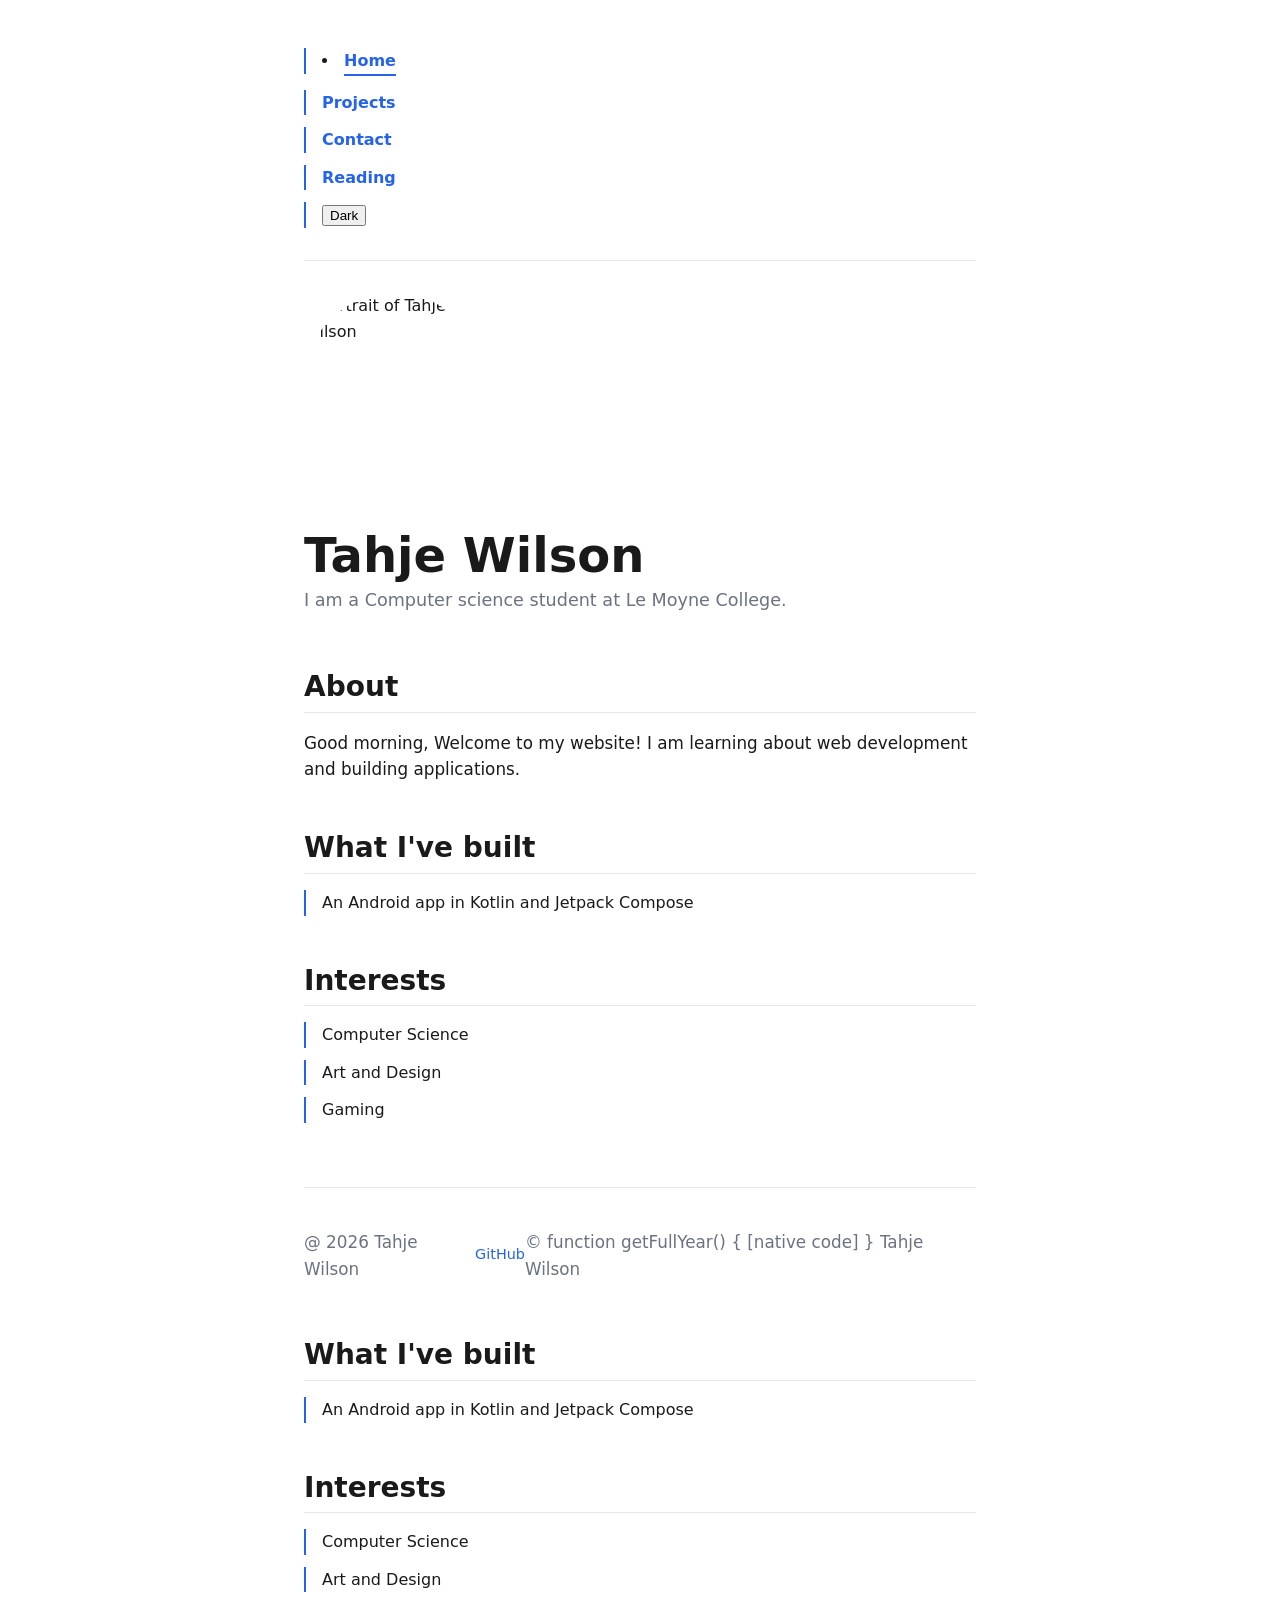
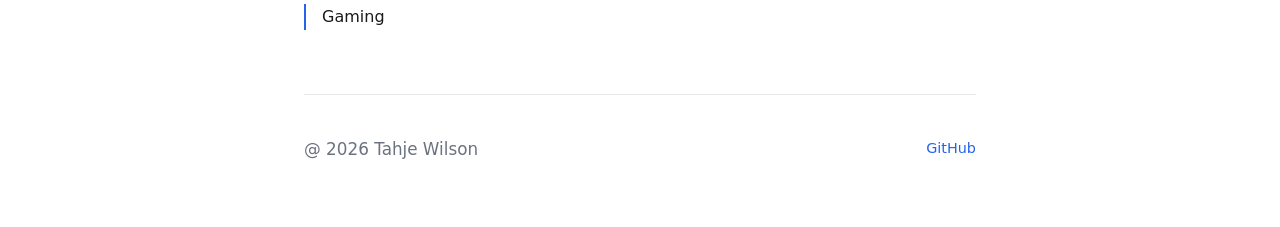
==== index.html @ 077ad7ab "Lab 15 done" ====
<!DOCTYPE html>
<html lang="en">
</head>
<meta charset="UTF-8">
<meta name="viewport" conent="width=device-width, initial-scale=1.8">
<title>Tahje Wilson</title>
<!--- Class 12: Step 1: a typeface I chose-->
<link rel="preconnect" href="https://fonts.googleapis.com">
<link rel="preconnect" href="https://fonts.gstatic.com" crossorigin>
<link href="https://fonts.googleapis.com/csc27family=Figtree:wght@400;700&display">
<link rel="stylesheet" href="styles.css">
<!-- Class 15: Step 1: my third file -->
 <script src="script.js" defer></script>
</head>

<body>
        <!-- Class 13: Step 2: navigation-->


    <nav>
                    <li><a href="index.html" class ="current">Home</li></a></li>

        <ul>
            <li><a href="projects.html" >Projects</li></a></li>
            <li><a href="contact.html">Contact</li></a></li>
            <li><a href="reading.html">Reading</a></li>
            <!-- Class 15: Stpe 3: the theme button -->
            <li><button id="theme-toggle" type="button">Dark</button></li>
        </ul>
    </nav>
    <!--- CLass 11: Step 2: the page content -->

    <!-- Lab 12 Task 1: group the text so it stacks beside the photo-->
    <header>
        <!-- Class 12: Step 3 an image-->
         <img src="images/Tahje.png" alt="Portrait of Tahje Wilson" class="portrait">
          <div class = "header-text">
            <h1> Tahje Wilson</h1>
        <p>I am a Computer science student at Le Moyne College.</p>
        </div>
    </header>
    <main>
        <section>
            <h2>About</h2>
            <p><span id ="greeting">Hello</span>, Welcome to my website! I am learning about web development and building applications.</p>
        </section>



        <section>
            <h2>What I've built</h2>
            <ul>
                <li> An Android app in Kotlin and Jetpack Compose</li>
            </ul>
        </section>


        <!-- Lab 11 Task 2: a third section-->
<section>
    <h2>Interests</h2>
    <ul>
        <li>Computer Science</li>
        <li>Art and Design</li>
        <li>Gaming</li>
    </ul>
</section>



    </main>
<!-- Lab 12 Task 3: two things in the footer-->
    <footer>
        <p>@ 2026 Tahje Wilson</p>
        <a href="https://github.com/swilsontc" target="_blank" rel ="noopener">GitHub</a>

        <!-- Class 15: Step 2: the year, written by JavaScript -->
        <p>&copy; <span id ="year"></span> Tahje Wilson</p>
    </footer>
</body>
        <section>
            <h2>What I've built</h2>
            <ul>
                <li> An Android app in Kotlin and Jetpack Compose</li>
            </ul>
        </section>


        <!-- Lab 11 Task 2: a third section-->
<section>
    <h2>Interests</h2>
    <ul>
        <li>Computer Science</li>
        <li>Art and Design</li>
        <li>Gaming</li>
    </ul>
</section>



    </main>
<!-- Lab 12 Task 3: two things in the footer-->
    <footer>
        <p>@ 2026 Tahje Wilson</p>
        <a href="https://github.com/swilsontc" target="_blank" rel ="noopener">GitHub</a>
    </footer>
</body>
</html>
---- styles.css ----
/* Class 11 · Step 4: the basics */
:root {
    --text: #1a1a1a;
    --text-muted: #6b7280;
    --accent: #2563eb;
    --background: #ffffff;
    --border: #e5e7eb;
}

body {
    font-family: "Figtree", system-ui, -apple-system, "Segoe UI", sans-serif;
    color: var(--text);
    background: var(--background);
    line-height: 1.6;
    max-width: 42rem;
    margin: 0 auto;
    padding: 3rem 1.5rem;
}


/*Lab 12 Task 1: header side by side */
header {
    display: flex;
    align-items: center;
    gap: 1.51rem;
    /*Lab 12 Task 4: let the header stack on smaller screens */
    flex-wrap: wrap;

}

h1 {
    font-size: 3rem;
    /*Class 12: Step 2: my own scale */
    line-height: 1.1;
    margin-bottom: 0.25rem;
}

header p {
    color: var(--text-muted);
    font-size: 1.1rem;
    margin-top: 0;
}


h2 {
    font-size: 1.75rem;
    /*Class 12: Step 2: my own scale */
    line-height: 1.2;
    margin-top: 2.5rem;
    border-bottom: 1px solid var(--border);
    padding-bottom: 0.5rem;
    margin-bottom: 1rem;
}

p {
    font-size: 1.05rem;
    margin-bottom: 1rem;

}

/*Lab 12 Task 3: footer */
footer {
    margin-top: 4rem;
    color: var(--text-muted);
    font-size: 0.9rem;
    border-top: 1px solid var(--border);
    padding-top: 1.5rem;
    display: flex;
    justify-content: space-between;
    align-items: center;
}


a {
    color: var(--accent);
    text-decoration: none;
    border-bottom: 1px solid transparent;
}

a:hover {
    border-bottom-color: var(--accent);
}

.portrait {
    width: 180px;
    height: 180px;
    object-fit: cover;
    border-radius: 50%;
}


section {
    margin-bottom: 3rem;
}

/* Lab 12 Task 2: List without bullets */
ul {
    list-style: none;
    padding-left: 0;
}

li {
    margin-bottom: 0.75rem;
    padding-left: 1rem;
    border-left: 2px solid var(--accent);
}


/* Class 13: Step 3: the nav bar  */
nav a {
    text-decoration: none;
    font-weight: 700;
    padding-bottom: 0.25rem;
    border-bottom: 2px solid transparent;
}

/* Lab 13 * Task 5:hover */
nav a:hover {
    background: var(--panel);
    border-bottom-color: var(--accent);
    padding-bottom: 1rem;

}

/* <!-- Lab 13 * Task 1: which page am I on --> */
nav a.current {
    border-bottom-color: var(--accent);
    color: var(--accent);
}

/* Lab 13 * Task 4: separate the bar from the header */
nav {
    padding-bottom: 1rem;
    border-bottom: 1px solid var(--border);
    margin-bottom: 2rem
}

/* <!--Class 14 *Step 2: the cards go in a row--> */
.cards {
    display: flex;
    gap: 1.5rem;
    flex-direction: column;
    gap: 1.5rem;
}

.card {
    flex: 1;
    padding: 1.5rem;
    border: 1px solid var(--border);
    border-radius: 8px;
}

/* Class 14* Step 3: a row when theres room */
@media (min-width: 40rem) {
    .cards {
        flex-direction: row;
    }
}



body.dark {
    --text: white;
    --text-muted: silver;
    --accent: skyblue;
    --background: black;
    --border: dimgray;
}
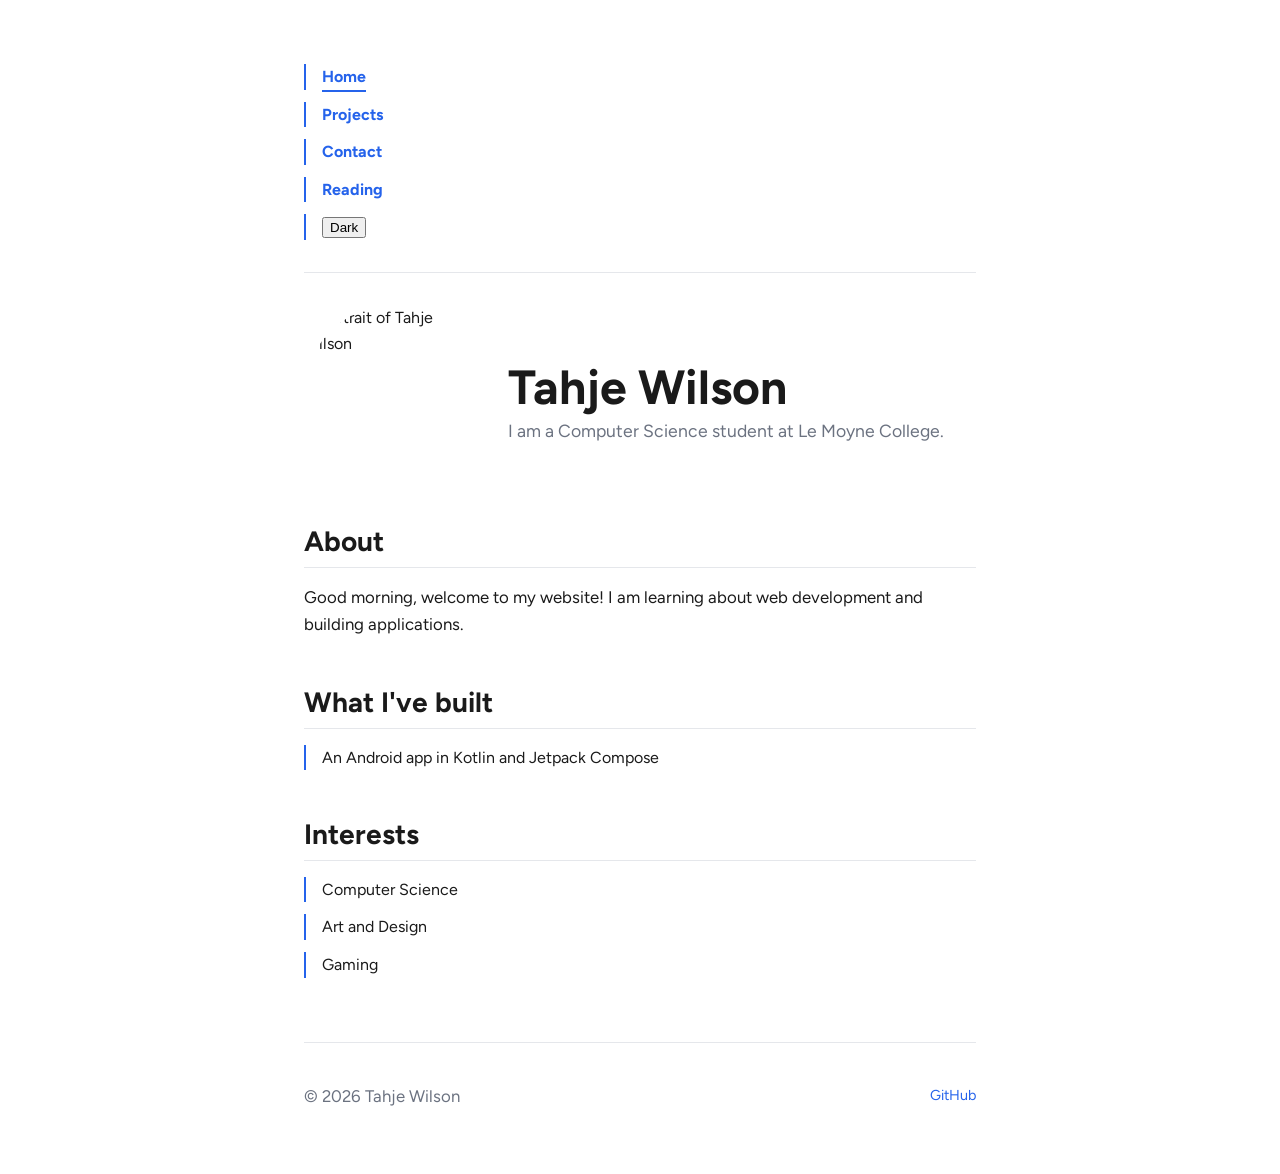
==== commit afcb0535: "Lab 15 done" ====
--- a/index.html
+++ b/index.html
@@ -1,107 +1,70 @@
 <!DOCTYPE html>
 <html lang="en">
-</head>
-<meta charset="UTF-8">
-<meta name="viewport" conent="width=device-width, initial-scale=1.8">
-<title>Tahje Wilson</title>
-<!--- Class 12: Step 1: a typeface I chose-->
-<link rel="preconnect" href="https://fonts.googleapis.com">
-<link rel="preconnect" href="https://fonts.gstatic.com" crossorigin>
-<link href="https://fonts.googleapis.com/csc27family=Figtree:wght@400;700&display">
-<link rel="stylesheet" href="styles.css">
-<!-- Class 15: Step 1: my third file -->
- <script src="script.js" defer></script>
+<head>
+    <meta charset="UTF-8">
+    <meta name="viewport" content="width=device-width, initial-scale=1.0">
+    <title>Tahje Wilson</title>
+    <!-- Class 12: Step 1: a typeface I chose -->
+    <link rel="preconnect" href="https://fonts.googleapis.com">
+    <link rel="preconnect" href="https://fonts.gstatic.com" crossorigin>
+    <link href="https://fonts.googleapis.com/css2?family=Figtree:wght@400;700&display=swap" rel="stylesheet">
+    <link rel="stylesheet" href="styles.css">
+    <!-- Class 15: Step 1: my third file -->
+    <script src="script.js" defer></script>
 </head>
 
 <body>
-        <!-- Class 13: Step 2: navigation-->
-
-
+    <!-- Class 13: Step 2: navigation -->
     <nav>
-                    <li><a href="index.html" class ="current">Home</li></a></li>
-
         <ul>
-            <li><a href="projects.html" >Projects</li></a></li>
-            <li><a href="contact.html">Contact</li></a></li>
+            <li><a href="index.html" class="current">Home</a></li>
+            <li><a href="projects.html">Projects</a></li>
+            <li><a href="contact.html">Contact</a></li>
             <li><a href="reading.html">Reading</a></li>
-            <!-- Class 15: Stpe 3: the theme button -->
+            <!-- Class 15: Step 3: the theme button -->
             <li><button id="theme-toggle" type="button">Dark</button></li>
         </ul>
     </nav>
-    <!--- CLass 11: Step 2: the page content -->
 
-    <!-- Lab 12 Task 1: group the text so it stacks beside the photo-->
+    <!-- Class 11: Step 2: the page content -->
+    <!-- Lab 12 Task 1: group the text so it stacks beside the photo -->
     <header>
-        <!-- Class 12: Step 3 an image-->
-         <img src="images/Tahje.png" alt="Portrait of Tahje Wilson" class="portrait">
-          <div class = "header-text">
-            <h1> Tahje Wilson</h1>
-        <p>I am a Computer science student at Le Moyne College.</p>
+        <!-- Class 12: Step 3: an image -->
+        <img src="images/Tahje.png" alt="Portrait of Tahje Wilson" class="portrait">
+        <div class="header-text">
+            <h1>Tahje Wilson</h1>
+            <p>I am a Computer Science student at Le Moyne College.</p>
         </div>
     </header>
+
     <main>
         <section>
             <h2>About</h2>
-            <p><span id ="greeting">Hello</span>, Welcome to my website! I am learning about web development and building applications.</p>
+            <p><span id="greeting">Hello</span>, welcome to my website! I am learning about web development and building applications.</p>
         </section>
-
-
 
         <section>
             <h2>What I've built</h2>
             <ul>
-                <li> An Android app in Kotlin and Jetpack Compose</li>
+                <li>An Android app in Kotlin and Jetpack Compose</li>
             </ul>
         </section>
 
-
-        <!-- Lab 11 Task 2: a third section-->
-<section>
-    <h2>Interests</h2>
-    <ul>
-        <li>Computer Science</li>
-        <li>Art and Design</li>
-        <li>Gaming</li>
-    </ul>
-</section>
-
-
-
-    </main>
-<!-- Lab 12 Task 3: two things in the footer-->
-    <footer>
-        <p>@ 2026 Tahje Wilson</p>
-        <a href="https://github.com/swilsontc" target="_blank" rel ="noopener">GitHub</a>
-
-        <!-- Class 15: Step 2: the year, written by JavaScript -->
-        <p>&copy; <span id ="year"></span> Tahje Wilson</p>
-    </footer>
-</body>
+        <!-- Lab 11 Task 2: a third section -->
         <section>
-            <h2>What I've built</h2>
+            <h2>Interests</h2>
             <ul>
-                <li> An Android app in Kotlin and Jetpack Compose</li>
+                <li>Computer Science</li>
+                <li>Art and Design</li>
+                <li>Gaming</li>
             </ul>
         </section>
+    </main>
 
-
-        <!-- Lab 11 Task 2: a third section-->
-<section>
-    <h2>Interests</h2>
-    <ul>
-        <li>Computer Science</li>
-        <li>Art and Design</li>
-        <li>Gaming</li>
-    </ul>
-</section>
-
-
-
-    </main>
-<!-- Lab 12 Task 3: two things in the footer-->
+    <!-- Lab 12 Task 3: footer -->
     <footer>
-        <p>@ 2026 Tahje Wilson</p>
-        <a href="https://github.com/swilsontc" target="_blank" rel ="noopener">GitHub</a>
+        <p>&copy; <span id="year"></span> Tahje Wilson</p>
+        <a href="https://github.com/swilsontc" target="_blank" rel="noopener">GitHub</a>
     </footer>
 </body>
 </html>
--- a/styles.css
+++ b/styles.css
@@ -165,5 +165,4 @@
     --accent: skyblue;
     --background: black;
     --border: dimgray;
-}
-
+}
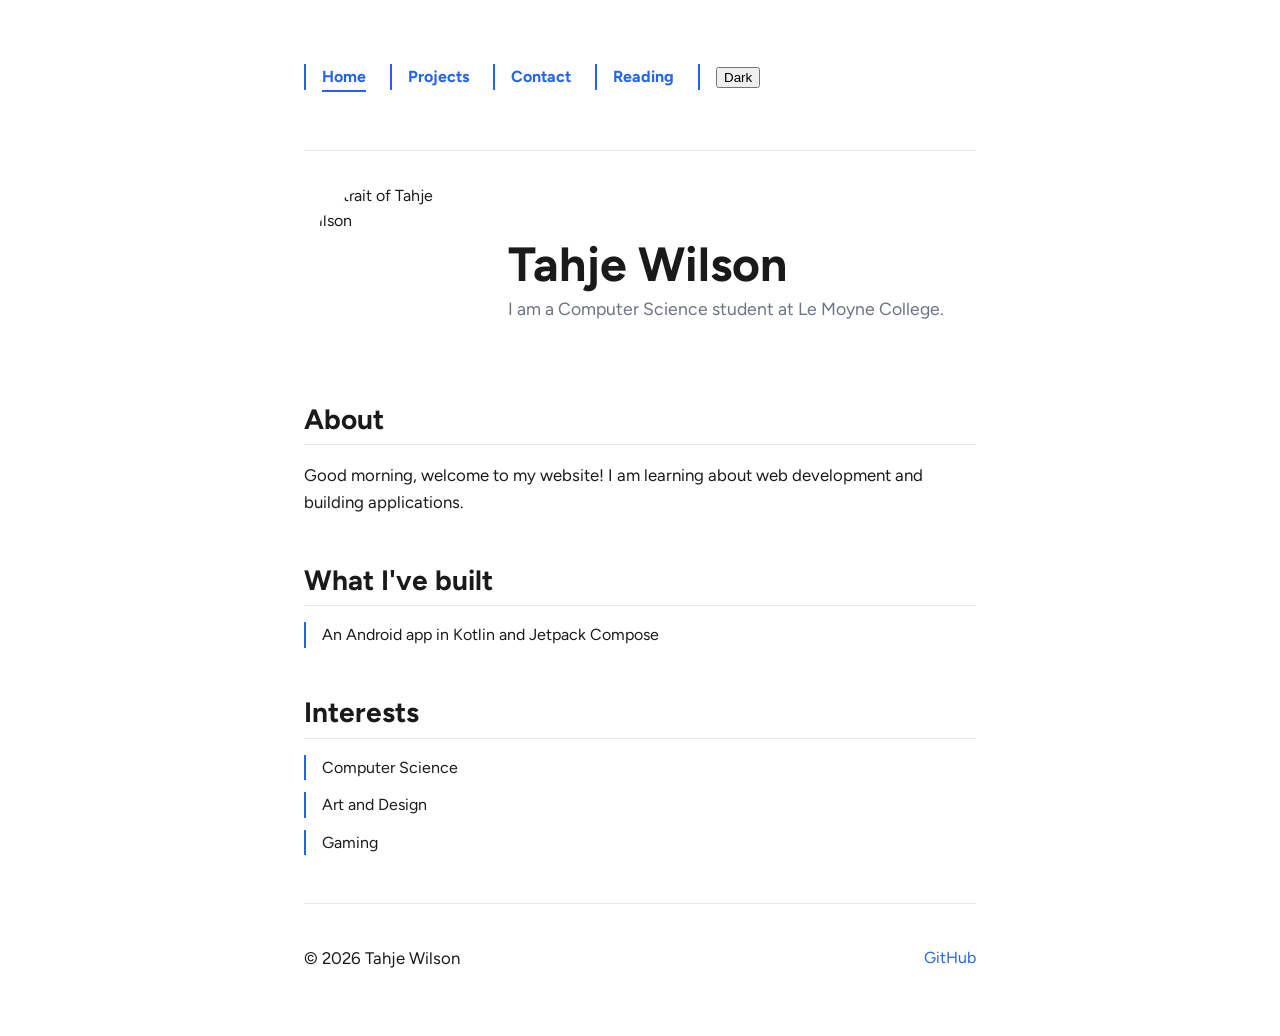
==== commit fb87ac6a: "Merge branch 'main' into W10_wed_lab15" ====
--- a/index.html
+++ b/index.html
@@ -27,9 +27,7 @@
     </nav>
 
     <!-- Class 11: Step 2: the page content -->
-    <!-- Lab 12 Task 1: group the text so it stacks beside the photo -->
     <header>
-        <!-- Class 12: Step 3: an image -->
         <img src="images/Tahje.png" alt="Portrait of Tahje Wilson" class="portrait">
         <div class="header-text">
             <h1>Tahje Wilson</h1>
--- a/styles.css
+++ b/styles.css
@@ -59,17 +59,22 @@
 }
 
 /*Lab 12 Task 3: footer */
+/* Lab 14 * Task 4: footer stacks on narrow screens */
 footer {
-    margin-top: 4rem;
-    color: var(--text-muted);
-    font-size: 0.9rem;
+    display: flex;
+    flex-direction: column;
+    gap: 0.5rem;
+    align-items: center;
     border-top: 1px solid var(--border);
     padding-top: 1.5rem;
-    display: flex;
-    justify-content: space-between;
-    align-items: center;
 }
 
+@media (min-width: 40rem) {
+    footer {
+        flex-direction: row;
+        justify-content: space-between;
+    }
+}
 
 a {
     color: var(--accent);
@@ -107,6 +112,23 @@
 
 
 /* Class 13: Step 3: the nav bar  */
+
+nav ul {
+    list-style: none;
+    padding-left: 0;
+    display: flex;
+    flex-direction: column;
+    gap: 1.5rem;
+    margin-bottom: 2rem;
+}
+
+@media (min-width: 40rem) {
+    nav ul {
+        flex-direction: row;
+        gap: 1.5rem;
+    }
+}
+
 nav a {
     text-decoration: none;
     font-weight: 700;
@@ -165,4 +187,4 @@
     --accent: skyblue;
     --background: black;
     --border: dimgray;
-}+}
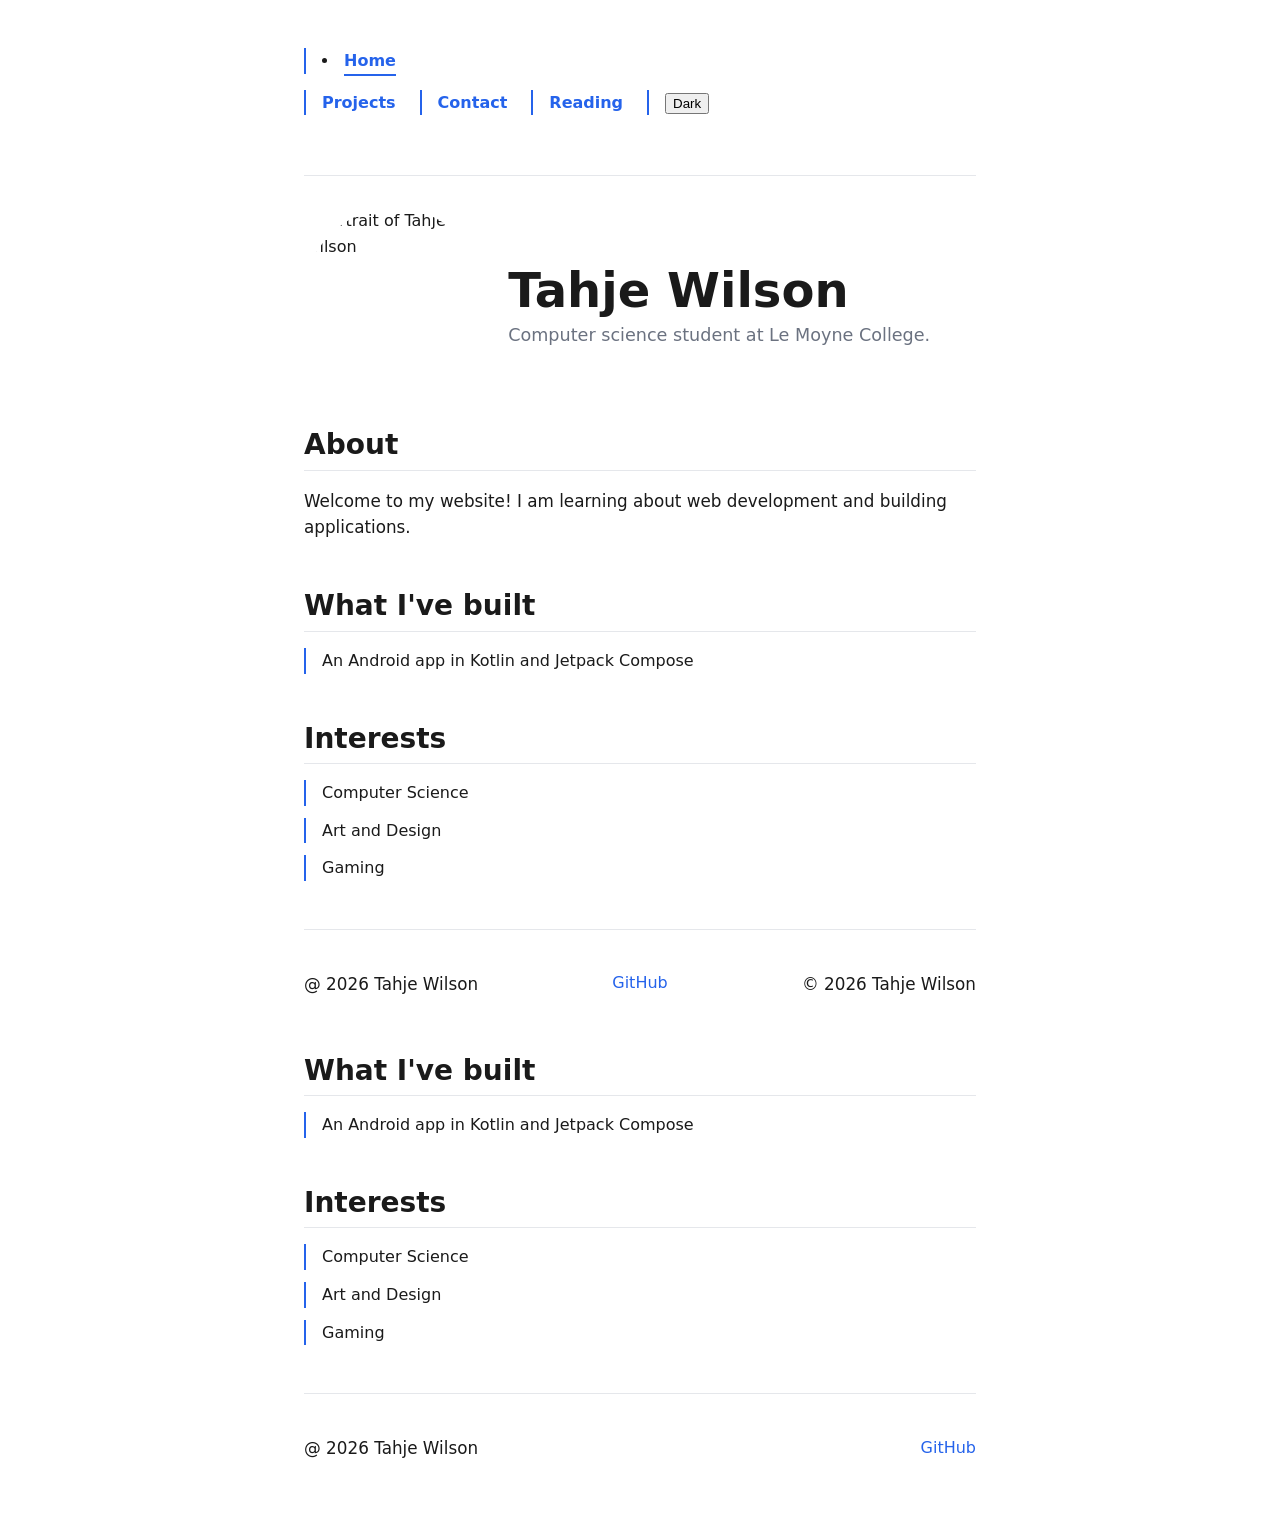
==== commit 721f3c59: "Lab 16 done" ====
--- a/index.html
+++ b/index.html
@@ -1,68 +1,108 @@
 <!DOCTYPE html>
 <html lang="en">
-<head>
-    <meta charset="UTF-8">
-    <meta name="viewport" content="width=device-width, initial-scale=1.0">
-    <title>Tahje Wilson</title>
-    <!-- Class 12: Step 1: a typeface I chose -->
-    <link rel="preconnect" href="https://fonts.googleapis.com">
-    <link rel="preconnect" href="https://fonts.gstatic.com" crossorigin>
-    <link href="https://fonts.googleapis.com/css2?family=Figtree:wght@400;700&display=swap" rel="stylesheet">
-    <link rel="stylesheet" href="styles.css">
-    <!-- Class 15: Step 1: my third file -->
-    <script src="script.js" defer></script>
+</head>
+<meta charset="UTF-8">
+<meta name="viewport" content="width=device-width, initial-scale=1.8">
+<title>Tahje Wilson</title>
+<!--- Class 12: Step 1: a typeface I chose-->
+<link rel="preconnect" href="https://fonts.googleapis.com">
+<link rel="preconnect" href="https://fonts.gstatic.com" crossorigin>
+<link href="https://fonts.googleapis.com/csc27family=Figtree:wght@400;700&display">
+<link rel="stylesheet" href="styles.css">
+<!-- Class 15: Step 1: my third file -->
+ <script src="script.js" defer></script>
 </head>
 
 <body>
-    <!-- Class 13: Step 2: navigation -->
+        <!-- Class 13: Step 2: navigation-->
+
+
     <nav>
+                    <li><a href="index.html" class ="current">Home</li></a></li>
+
         <ul>
-            <li><a href="index.html" class="current">Home</a></li>
-            <li><a href="projects.html">Projects</a></li>
-            <li><a href="contact.html">Contact</a></li>
+            <li><a href="projects.html" >Projects</li></a></li>
+            <!-- Class 16: Step 1: the contact link -->
+            <li><a href="contact.html">Contact</li></a></li>
             <li><a href="reading.html">Reading</a></li>
-            <!-- Class 15: Step 3: the theme button -->
+            <!-- Class 15: Stpe 3: the theme button -->
             <li><button id="theme-toggle" type="button">Dark</button></li>
         </ul>
     </nav>
+    <!--- CLass 11: Step 2: the page content -->
 
-    <!-- Class 11: Step 2: the page content -->
+    <!-- Lab 12 Task 1: group the text so it stacks beside the photo-->
     <header>
-        <img src="images/Tahje.png" alt="Portrait of Tahje Wilson" class="portrait">
-        <div class="header-text">
-            <h1>Tahje Wilson</h1>
-            <p>I am a Computer Science student at Le Moyne College.</p>
+        <!-- Class 12: Step 3 an image-->
+         <img src="images/Tahje.png" alt="Portrait of Tahje Wilson" class="portrait">
+          <div class = "header-text">
+            <h1> Tahje Wilson</h1>
+        <p>Computer science student at Le Moyne College.</p>
         </div>
     </header>
-
     <main>
         <section>
             <h2>About</h2>
-            <p><span id="greeting">Hello</span>, welcome to my website! I am learning about web development and building applications.</p>
+            <p> Welcome to my website! I am learning about web development and building applications.</p>
         </section>
+
+
 
         <section>
             <h2>What I've built</h2>
             <ul>
-                <li>An Android app in Kotlin and Jetpack Compose</li>
+                <li> An Android app in Kotlin and Jetpack Compose</li>
             </ul>
         </section>
 
-        <!-- Lab 11 Task 2: a third section -->
+
+        <!-- Lab 11 Task 2: a third section-->
+<section>
+    <h2>Interests</h2>
+    <ul>
+        <li>Computer Science</li>
+        <li>Art and Design</li>
+        <li>Gaming</li>
+    </ul>
+</section>
+
+
+
+    </main>
+<!-- Lab 12 Task 3: two things in the footer-->
+    <footer>
+        <p>@ 2026 Tahje Wilson</p>
+        <a href="https://github.com/swilsontc" target="_blank" rel ="noopener">GitHub</a>
+
+        <!-- Class 15: Step 2: the year, written by JavaScript -->
+        <p>© <span id ="year"></span> Tahje Wilson</p>
+    </footer>
+</body>
         <section>
-            <h2>Interests</h2>
+            <h2>What I've built</h2>
             <ul>
-                <li>Computer Science</li>
-                <li>Art and Design</li>
-                <li>Gaming</li>
+                <li> An Android app in Kotlin and Jetpack Compose</li>
             </ul>
         </section>
+
+
+        <!-- Lab 11 Task 2: a third section-->
+<section>
+    <h2>Interests</h2>
+    <ul>
+        <li>Computer Science</li>
+        <li>Art and Design</li>
+        <li>Gaming</li>
+    </ul>
+</section>
+
+
+
     </main>
-
-    <!-- Lab 12 Task 3: footer -->
+<!-- Lab 12 Task 3: two things in the footer-->
     <footer>
-        <p>&copy; <span id="year"></span> Tahje Wilson</p>
-        <a href="https://github.com/swilsontc" target="_blank" rel="noopener">GitHub</a>
+        <p>@ 2026 Tahje Wilson</p>
+        <a href="https://github.com/swilsontc" target="_blank" rel ="noopener">GitHub</a>
     </footer>
 </body>
 </html>
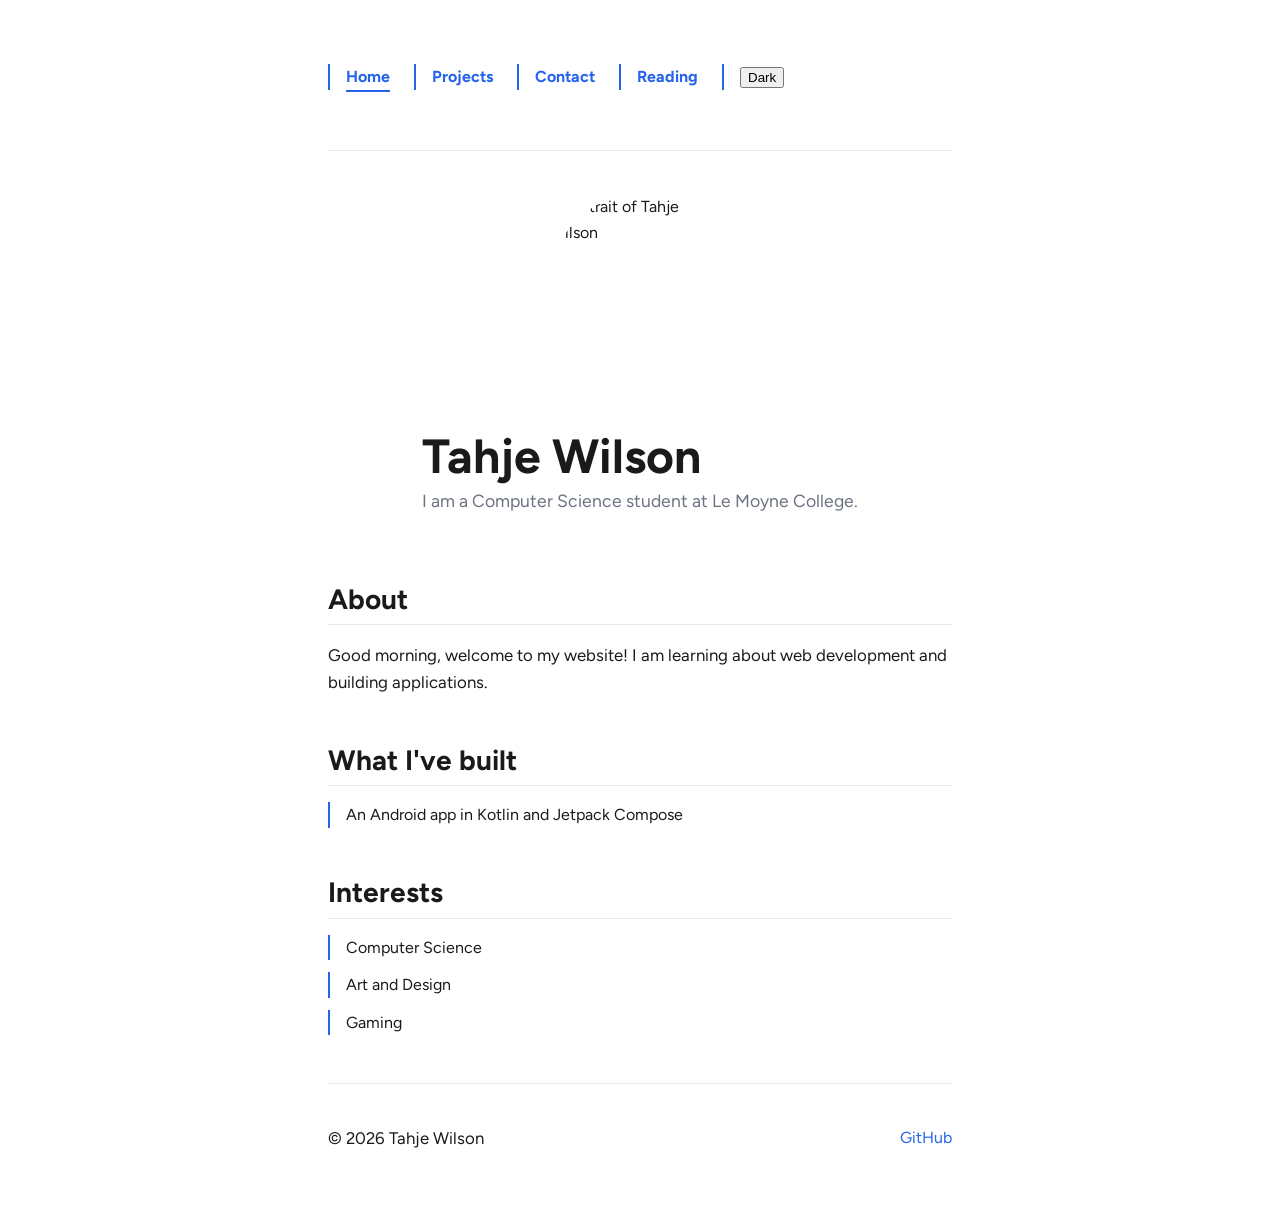
==== commit e20e93a2: "Merge branch 'main' into W10_fri_lab16" ====
--- a/index.html
+++ b/index.html
@@ -1,108 +1,68 @@
 <!DOCTYPE html>
 <html lang="en">
-</head>
-<meta charset="UTF-8">
-<meta name="viewport" content="width=device-width, initial-scale=1.8">
-<title>Tahje Wilson</title>
-<!--- Class 12: Step 1: a typeface I chose-->
-<link rel="preconnect" href="https://fonts.googleapis.com">
-<link rel="preconnect" href="https://fonts.gstatic.com" crossorigin>
-<link href="https://fonts.googleapis.com/csc27family=Figtree:wght@400;700&display">
-<link rel="stylesheet" href="styles.css">
-<!-- Class 15: Step 1: my third file -->
- <script src="script.js" defer></script>
+<head>
+    <meta charset="UTF-8">
+    <meta name="viewport" content="width=device-width, initial-scale=1.0">
+    <title>Tahje Wilson</title>
+    <!-- Class 12: Step 1: a typeface I chose -->
+    <link rel="preconnect" href="https://fonts.googleapis.com">
+    <link rel="preconnect" href="https://fonts.gstatic.com" crossorigin>
+    <link href="https://fonts.googleapis.com/css2?family=Figtree:wght@400;700&display=swap" rel="stylesheet">
+    <link rel="stylesheet" href="styles.css">
+    <!-- Class 15: Step 1: my third file -->
+    <script src="script.js" defer></script>
 </head>
 
 <body>
-        <!-- Class 13: Step 2: navigation-->
-
-
+    <!-- Class 13: Step 2: navigation -->
     <nav>
-                    <li><a href="index.html" class ="current">Home</li></a></li>
-
         <ul>
-            <li><a href="projects.html" >Projects</li></a></li>
-            <!-- Class 16: Step 1: the contact link -->
-            <li><a href="contact.html">Contact</li></a></li>
+            <li><a href="index.html" class="current">Home</a></li>
+            <li><a href="projects.html">Projects</a></li>
+            <li><a href="contact.html">Contact</a></li>
             <li><a href="reading.html">Reading</a></li>
-            <!-- Class 15: Stpe 3: the theme button -->
+            <!-- Class 15: Step 3: the theme button -->
             <li><button id="theme-toggle" type="button">Dark</button></li>
         </ul>
     </nav>
-    <!--- CLass 11: Step 2: the page content -->
 
-    <!-- Lab 12 Task 1: group the text so it stacks beside the photo-->
+    <!-- Class 11: Step 2: the page content -->
     <header>
-        <!-- Class 12: Step 3 an image-->
-         <img src="images/Tahje.png" alt="Portrait of Tahje Wilson" class="portrait">
-          <div class = "header-text">
-            <h1> Tahje Wilson</h1>
-        <p>Computer science student at Le Moyne College.</p>
+        <img src="images/Tahje.png" alt="Portrait of Tahje Wilson" class="portrait">
+        <div class="header-text">
+            <h1>Tahje Wilson</h1>
+            <p>I am a Computer Science student at Le Moyne College.</p>
         </div>
     </header>
+
     <main>
         <section>
             <h2>About</h2>
-            <p> Welcome to my website! I am learning about web development and building applications.</p>
+            <p><span id="greeting">Hello</span>, welcome to my website! I am learning about web development and building applications.</p>
         </section>
-
-
 
         <section>
             <h2>What I've built</h2>
             <ul>
-                <li> An Android app in Kotlin and Jetpack Compose</li>
+                <li>An Android app in Kotlin and Jetpack Compose</li>
             </ul>
         </section>
 
-
-        <!-- Lab 11 Task 2: a third section-->
-<section>
-    <h2>Interests</h2>
-    <ul>
-        <li>Computer Science</li>
-        <li>Art and Design</li>
-        <li>Gaming</li>
-    </ul>
-</section>
-
-
-
-    </main>
-<!-- Lab 12 Task 3: two things in the footer-->
-    <footer>
-        <p>@ 2026 Tahje Wilson</p>
-        <a href="https://github.com/swilsontc" target="_blank" rel ="noopener">GitHub</a>
-
-        <!-- Class 15: Step 2: the year, written by JavaScript -->
-        <p>© <span id ="year"></span> Tahje Wilson</p>
-    </footer>
-</body>
+        <!-- Lab 11 Task 2: a third section -->
         <section>
-            <h2>What I've built</h2>
+            <h2>Interests</h2>
             <ul>
-                <li> An Android app in Kotlin and Jetpack Compose</li>
+                <li>Computer Science</li>
+                <li>Art and Design</li>
+                <li>Gaming</li>
             </ul>
         </section>
+    </main>
 
-
-        <!-- Lab 11 Task 2: a third section-->
-<section>
-    <h2>Interests</h2>
-    <ul>
-        <li>Computer Science</li>
-        <li>Art and Design</li>
-        <li>Gaming</li>
-    </ul>
-</section>
-
-
-
-    </main>
-<!-- Lab 12 Task 3: two things in the footer-->
+    <!-- Lab 12 Task 3: footer -->
     <footer>
-        <p>@ 2026 Tahje Wilson</p>
-        <a href="https://github.com/swilsontc" target="_blank" rel ="noopener">GitHub</a>
+        <p>&copy; <span id="year"></span> Tahje Wilson</p>
+        <a href="https://github.com/swilsontc" target="_blank" rel="noopener">GitHub</a>
     </footer>
 </body>
 </html>
--- a/styles.css
+++ b/styles.css
@@ -1,10 +1,17 @@
-/* Class 11 · Step 4: the basics */
+/* Class 16: Step 3: Padding counts inside with not on top of it */
+* {
+    box-sizing: border-box;
+}
+
+/* Class 11  Step 4: the basics */
 :root {
     --text: #1a1a1a;
     --text-muted: #6b7280;
     --accent: #2563eb;
     --background: #ffffff;
     --border: #e5e7eb;
+    /* Lab 16  Task 1: Error color variable for light mode */
+    --error: crimson;
 }
 
 body {
@@ -17,20 +24,21 @@
     padding: 3rem 1.5rem;
 }
 
-
-/*Lab 12 Task 1: header side by side */
+/* Lab 12 Task 1: header side by side */
 header {
     display: flex;
     align-items: center;
     gap: 1.51rem;
-    /*Lab 12 Task 4: let the header stack on smaller screens */
+    min-height: 40vh;
+    flex-direction: column;
+    justify-content: center;
+    /* Lab 12 Task 4: let the header stack on smaller screens */
     flex-wrap: wrap;
-
 }
 
 h1 {
     font-size: 3rem;
-    /*Class 12: Step 2: my own scale */
+    /* Class 12: Step 2: my own scale */
     line-height: 1.1;
     margin-bottom: 0.25rem;
 }
@@ -41,10 +49,9 @@
     margin-top: 0;
 }
 
-
 h2 {
     font-size: 1.75rem;
-    /*Class 12: Step 2: my own scale */
+    /* Class 12: Step 2: my own scale */
     line-height: 1.2;
     margin-top: 2.5rem;
     border-bottom: 1px solid var(--border);
@@ -55,10 +62,9 @@
 p {
     font-size: 1.05rem;
     margin-bottom: 1rem;
-
-}
-
-/*Lab 12 Task 3: footer */
+}
+
+/* Lab 12 Task 3: footer */
 /* Lab 14 * Task 4: footer stacks on narrow screens */
 footer {
     display: flex;
@@ -93,7 +99,6 @@
     border-radius: 50%;
 }
 
-
 section {
     margin-bottom: 3rem;
 }
@@ -110,9 +115,7 @@
     border-left: 2px solid var(--accent);
 }
 
-
-/* Class 13: Step 3: the nav bar  */
-
+/* Class 13: Step 3: the nav bar */
 nav ul {
     list-style: none;
     padding-left: 0;
@@ -136,15 +139,14 @@
     border-bottom: 2px solid transparent;
 }
 
-/* Lab 13 * Task 5:hover */
+/* Lab 13 * Task 5: hover */
 nav a:hover {
     background: var(--panel);
     border-bottom-color: var(--accent);
     padding-bottom: 1rem;
-
-}
-
-/* <!-- Lab 13 * Task 1: which page am I on --> */
+}
+
+/* Lab 13 * Task 1: which page am I on */
 nav a.current {
     border-bottom-color: var(--accent);
     color: var(--accent);
@@ -154,13 +156,12 @@
 nav {
     padding-bottom: 1rem;
     border-bottom: 1px solid var(--border);
-    margin-bottom: 2rem
-}
-
-/* <!--Class 14 *Step 2: the cards go in a row--> */
+    margin-bottom: 2rem;
+}
+
+/* Class 14 * Step 2: the cards go in a row */
 .cards {
     display: flex;
-    gap: 1.5rem;
     flex-direction: column;
     gap: 1.5rem;
 }
@@ -172,14 +173,55 @@
     border-radius: 8px;
 }
 
-/* Class 14* Step 3: a row when theres room */
+/* Class 14 * Step 3: a row when there's room */
 @media (min-width: 40rem) {
     .cards {
         flex-direction: row;
     }
 }
 
-
+/* Class 16: Step 3: the form */
+form label {
+    display: block;
+    font-weight: 700;
+    margin-bottom: 0.25rem;
+}
+
+form input, form textarea {
+    font: inherit;
+    width: 100%;
+    padding: 0.5rem;
+    border: 1px solid var(--border);
+    scroll-padding-block-start: 6px;
+    background: var(--background);
+    color: var(--text);
+}
+
+form input:focus, form textarea:focus {
+    outline: 2px solid var(--accent);
+    outline-offset: 1px;
+}
+
+form button {
+    font: inherit;
+    font-weight: 700;
+    color: var(--background);
+    background: var(--accent);
+    border: none;
+    border-radius: 6px;
+    padding: 0.6rem 1.4rem;
+    cursor: pointer;
+}
+
+#form-status {
+    font-weight: 700;
+    color: var(--accent);
+}
+
+/* Lab 16  Task 1: the error state */
+#form-status.error {
+    color: var(--error);
+}
 
 body.dark {
     --text: white;
@@ -187,4 +229,6 @@
     --accent: skyblue;
     --background: black;
     --border: dimgray;
-}
+    /* Lab 16  Task 1: Error color variable for dark mode */
+    --error: lightsalmon;
+}
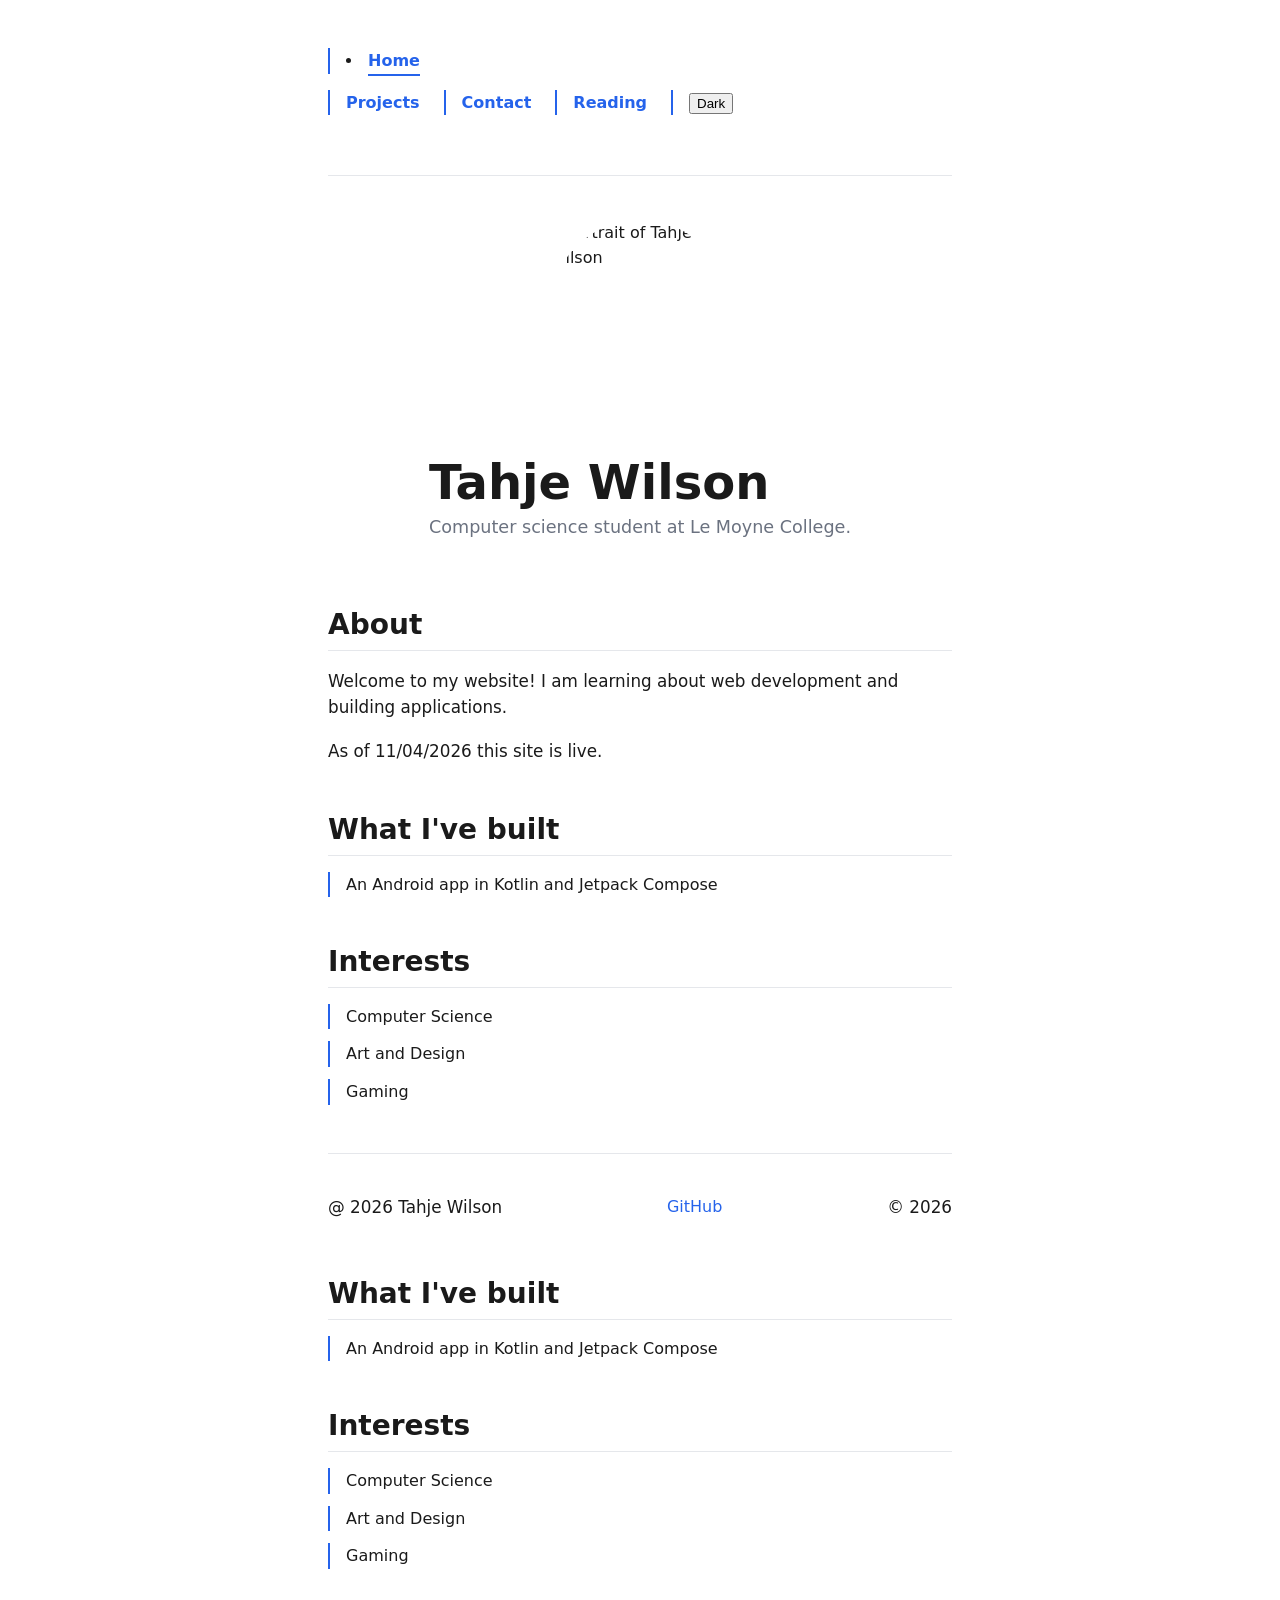
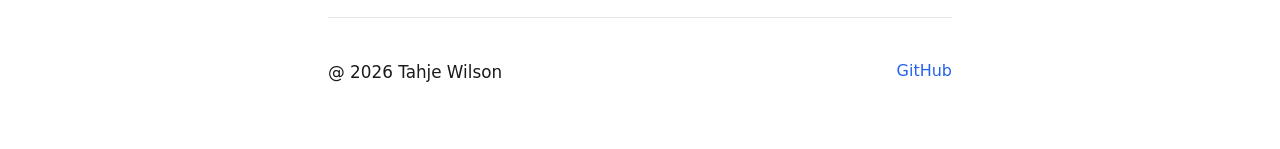
==== commit a6a4c138: "Lab 17 done" ====
--- a/index.html
+++ b/index.html
@@ -1,68 +1,109 @@
 <!DOCTYPE html>
 <html lang="en">
-<head>
-    <meta charset="UTF-8">
-    <meta name="viewport" content="width=device-width, initial-scale=1.0">
-    <title>Tahje Wilson</title>
-    <!-- Class 12: Step 1: a typeface I chose -->
-    <link rel="preconnect" href="https://fonts.googleapis.com">
-    <link rel="preconnect" href="https://fonts.gstatic.com" crossorigin>
-    <link href="https://fonts.googleapis.com/css2?family=Figtree:wght@400;700&display=swap" rel="stylesheet">
-    <link rel="stylesheet" href="styles.css">
-    <!-- Class 15: Step 1: my third file -->
-    <script src="script.js" defer></script>
+</head>
+<meta charset="UTF-8">
+<meta name="viewport" content="width=device-width, initial-scale=1.8">
+<title>Tahje Wilson</title>
+<!--- Class 12: Step 1: a typeface I chose-->
+<link rel="preconnect" href="https://fonts.googleapis.com">
+<link rel="preconnect" href="https://fonts.gstatic.com" crossorigin>
+<link href="https://fonts.googleapis.com/csc27family=Figtree:wght@400;700&display">
+<link rel="stylesheet" href="styles.css">
+<!-- Class 15: Step 1: my third file -->
+ <script src="script.js" defer></script>
 </head>
 
 <body>
-    <!-- Class 13: Step 2: navigation -->
+        <!-- Class 13: Step 2: navigation-->
+
+
     <nav>
+                    <li><a href="index.html" class ="current">Home</li></a></li>
+
         <ul>
-            <li><a href="index.html" class="current">Home</a></li>
-            <li><a href="projects.html">Projects</a></li>
-            <li><a href="contact.html">Contact</a></li>
+            <li><a href="projects.html" >Projects</li></a></li>
+            <li><a href="contact.html">Contact</li></a></li>
             <li><a href="reading.html">Reading</a></li>
-            <!-- Class 15: Step 3: the theme button -->
+            <!-- Class 15: Stpe 3: the theme button -->
             <li><button id="theme-toggle" type="button">Dark</button></li>
         </ul>
     </nav>
+    <!--- CLass 11: Step 2: the page content -->
 
-    <!-- Class 11: Step 2: the page content -->
+    <!-- Lab 12 Task 1: group the text so it stacks beside the photo-->
     <header>
-        <img src="images/Tahje.png" alt="Portrait of Tahje Wilson" class="portrait">
-        <div class="header-text">
-            <h1>Tahje Wilson</h1>
-            <p>I am a Computer Science student at Le Moyne College.</p>
+        <!-- Class 12: Step 3 an image-->
+         <img src="images/Tahje.png" alt="Portrait of Tahje Wilson" class="portrait">
+          <div class = "header-text">
+            <h1> Tahje Wilson</h1>
+        <p>Computer science student at Le Moyne College.</p>
         </div>
     </header>
-
     <main>
         <section>
             <h2>About</h2>
-            <p><span id="greeting">Hello</span>, welcome to my website! I am learning about web development and building applications.</p>
+            <p> Welcome to my website! I am learning about web development and building applications.</p>
+            <!-- Lab 17 * task 3: somethign i can see -->
+            <p>As of 11/04/2026 this site is live.</p>
         </section>
+
+
 
         <section>
             <h2>What I've built</h2>
             <ul>
-                <li>An Android app in Kotlin and Jetpack Compose</li>
+                <li> An Android app in Kotlin and Jetpack Compose</li>
             </ul>
         </section>
 
-        <!-- Lab 11 Task 2: a third section -->
+
+        <!-- Lab 11 Task 2: a third section-->
+<section>
+    <h2>Interests</h2>
+    <ul>
+        <li>Computer Science</li>
+        <li>Art and Design</li>
+        <li>Gaming</li>
+    </ul>
+</section>
+
+
+
+    </main>
+<!-- Lab 12 Task 3: two things in the footer-->
+    <footer>
+        <p>@ 2026 Tahje Wilson</p>
+        <a href="https://github.com/swilsontc" target="_blank" rel ="noopener">GitHub</a>
+
+        <!-- Class 15: Step 2: the year, written by JavaScript -->
+        <p>© <span id ="year"></spa> Tahje Wilson</p>
+    </footer>
+</body>
         <section>
-            <h2>Interests</h2>
+            <h2>What I've built</h2>
             <ul>
-                <li>Computer Science</li>
-                <li>Art and Design</li>
-                <li>Gaming</li>
+                <li> An Android app in Kotlin and Jetpack Compose</li>
             </ul>
         </section>
+
+
+        <!-- Lab 11 Task 2: a third section-->
+<section>
+    <h2>Interests</h2>
+    <ul>
+        <li>Computer Science</li>
+        <li>Art and Design</li>
+        <li>Gaming</li>
+    </ul>
+</section>
+
+
+
     </main>
-
-    <!-- Lab 12 Task 3: footer -->
+<!-- Lab 12 Task 3: two things in the footer-->
     <footer>
-        <p>&copy; <span id="year"></span> Tahje Wilson</p>
-        <a href="https://github.com/swilsontc" target="_blank" rel="noopener">GitHub</a>
+        <p>@ 2026 Tahje Wilson</p>
+        <a href="https://github.com/swilsontc" target="_blank" rel ="noopener">GitHub</a>
     </footer>
 </body>
 </html>
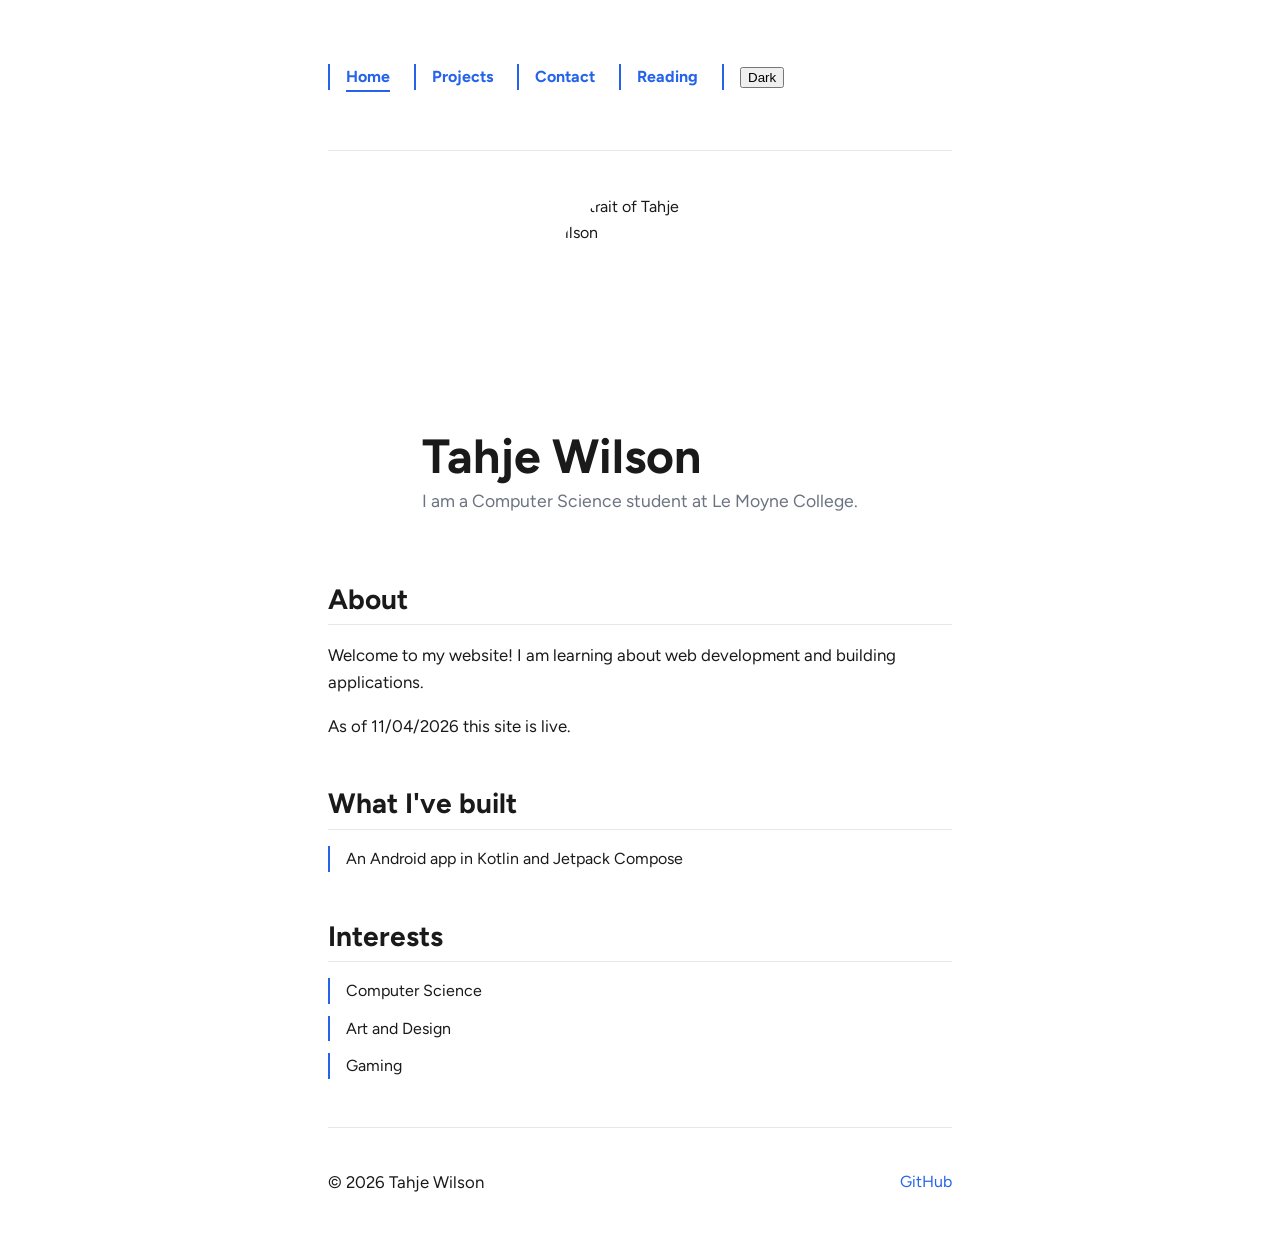
==== commit 9962a053: "Merge branch 'development' into W11_wed_lab17" ====
--- a/index.html
+++ b/index.html
@@ -1,44 +1,40 @@
 <!DOCTYPE html>
 <html lang="en">
-</head>
-<meta charset="UTF-8">
-<meta name="viewport" content="width=device-width, initial-scale=1.8">
-<title>Tahje Wilson</title>
-<!--- Class 12: Step 1: a typeface I chose-->
-<link rel="preconnect" href="https://fonts.googleapis.com">
-<link rel="preconnect" href="https://fonts.gstatic.com" crossorigin>
-<link href="https://fonts.googleapis.com/csc27family=Figtree:wght@400;700&display">
-<link rel="stylesheet" href="styles.css">
-<!-- Class 15: Step 1: my third file -->
- <script src="script.js" defer></script>
+<head>
+    <meta charset="UTF-8">
+    <meta name="viewport" content="width=device-width, initial-scale=1.0">
+    <title>Tahje Wilson</title>
+    <!-- Class 12: Step 1: a typeface I chose -->
+    <link rel="preconnect" href="https://fonts.googleapis.com">
+    <link rel="preconnect" href="https://fonts.gstatic.com" crossorigin>
+    <link href="https://fonts.googleapis.com/css2?family=Figtree:wght@400;700&display=swap" rel="stylesheet">
+    <link rel="stylesheet" href="styles.css">
+    <!-- Class 15: Step 1: my third file -->
+    <script src="script.js" defer></script>
 </head>
 
 <body>
-        <!-- Class 13: Step 2: navigation-->
-
-
+    <!-- Class 13: Step 2: navigation -->
     <nav>
-                    <li><a href="index.html" class ="current">Home</li></a></li>
-
         <ul>
-            <li><a href="projects.html" >Projects</li></a></li>
-            <li><a href="contact.html">Contact</li></a></li>
+            <li><a href="index.html" class="current">Home</a></li>
+            <li><a href="projects.html">Projects</a></li>
+            <li><a href="contact.html">Contact</a></li>
             <li><a href="reading.html">Reading</a></li>
-            <!-- Class 15: Stpe 3: the theme button -->
+            <!-- Class 15: Step 3: the theme button -->
             <li><button id="theme-toggle" type="button">Dark</button></li>
         </ul>
     </nav>
-    <!--- CLass 11: Step 2: the page content -->
 
-    <!-- Lab 12 Task 1: group the text so it stacks beside the photo-->
+    <!-- Class 11: Step 2: the page content -->
     <header>
-        <!-- Class 12: Step 3 an image-->
-         <img src="images/Tahje.png" alt="Portrait of Tahje Wilson" class="portrait">
-          <div class = "header-text">
-            <h1> Tahje Wilson</h1>
-        <p>Computer science student at Le Moyne College.</p>
+        <img src="images/Tahje.png" alt="Portrait of Tahje Wilson" class="portrait">
+        <div class="header-text">
+            <h1>Tahje Wilson</h1>
+            <p>I am a Computer Science student at Le Moyne College.</p>
         </div>
     </header>
+
     <main>
         <section>
             <h2>About</h2>
@@ -47,63 +43,28 @@
             <p>As of 11/04/2026 this site is live.</p>
         </section>
 
-
-
         <section>
             <h2>What I've built</h2>
             <ul>
-                <li> An Android app in Kotlin and Jetpack Compose</li>
+                <li>An Android app in Kotlin and Jetpack Compose</li>
             </ul>
         </section>
 
-
-        <!-- Lab 11 Task 2: a third section-->
-<section>
-    <h2>Interests</h2>
-    <ul>
-        <li>Computer Science</li>
-        <li>Art and Design</li>
-        <li>Gaming</li>
-    </ul>
-</section>
-
-
-
-    </main>
-<!-- Lab 12 Task 3: two things in the footer-->
-    <footer>
-        <p>@ 2026 Tahje Wilson</p>
-        <a href="https://github.com/swilsontc" target="_blank" rel ="noopener">GitHub</a>
-
-        <!-- Class 15: Step 2: the year, written by JavaScript -->
-        <p>© <span id ="year"></spa> Tahje Wilson</p>
-    </footer>
-</body>
+        <!-- Lab 11 Task 2: a third section -->
         <section>
-            <h2>What I've built</h2>
+            <h2>Interests</h2>
             <ul>
-                <li> An Android app in Kotlin and Jetpack Compose</li>
+                <li>Computer Science</li>
+                <li>Art and Design</li>
+                <li>Gaming</li>
             </ul>
         </section>
+    </main>
 
-
-        <!-- Lab 11 Task 2: a third section-->
-<section>
-    <h2>Interests</h2>
-    <ul>
-        <li>Computer Science</li>
-        <li>Art and Design</li>
-        <li>Gaming</li>
-    </ul>
-</section>
-
-
-
-    </main>
-<!-- Lab 12 Task 3: two things in the footer-->
+    <!-- Lab 12 Task 3: footer -->
     <footer>
-        <p>@ 2026 Tahje Wilson</p>
-        <a href="https://github.com/swilsontc" target="_blank" rel ="noopener">GitHub</a>
+        <p>&copy; <span id="year"></span> Tahje Wilson</p>
+        <a href="https://github.com/swilsontc" target="_blank" rel="noopener">GitHub</a>
     </footer>
 </body>
 </html>
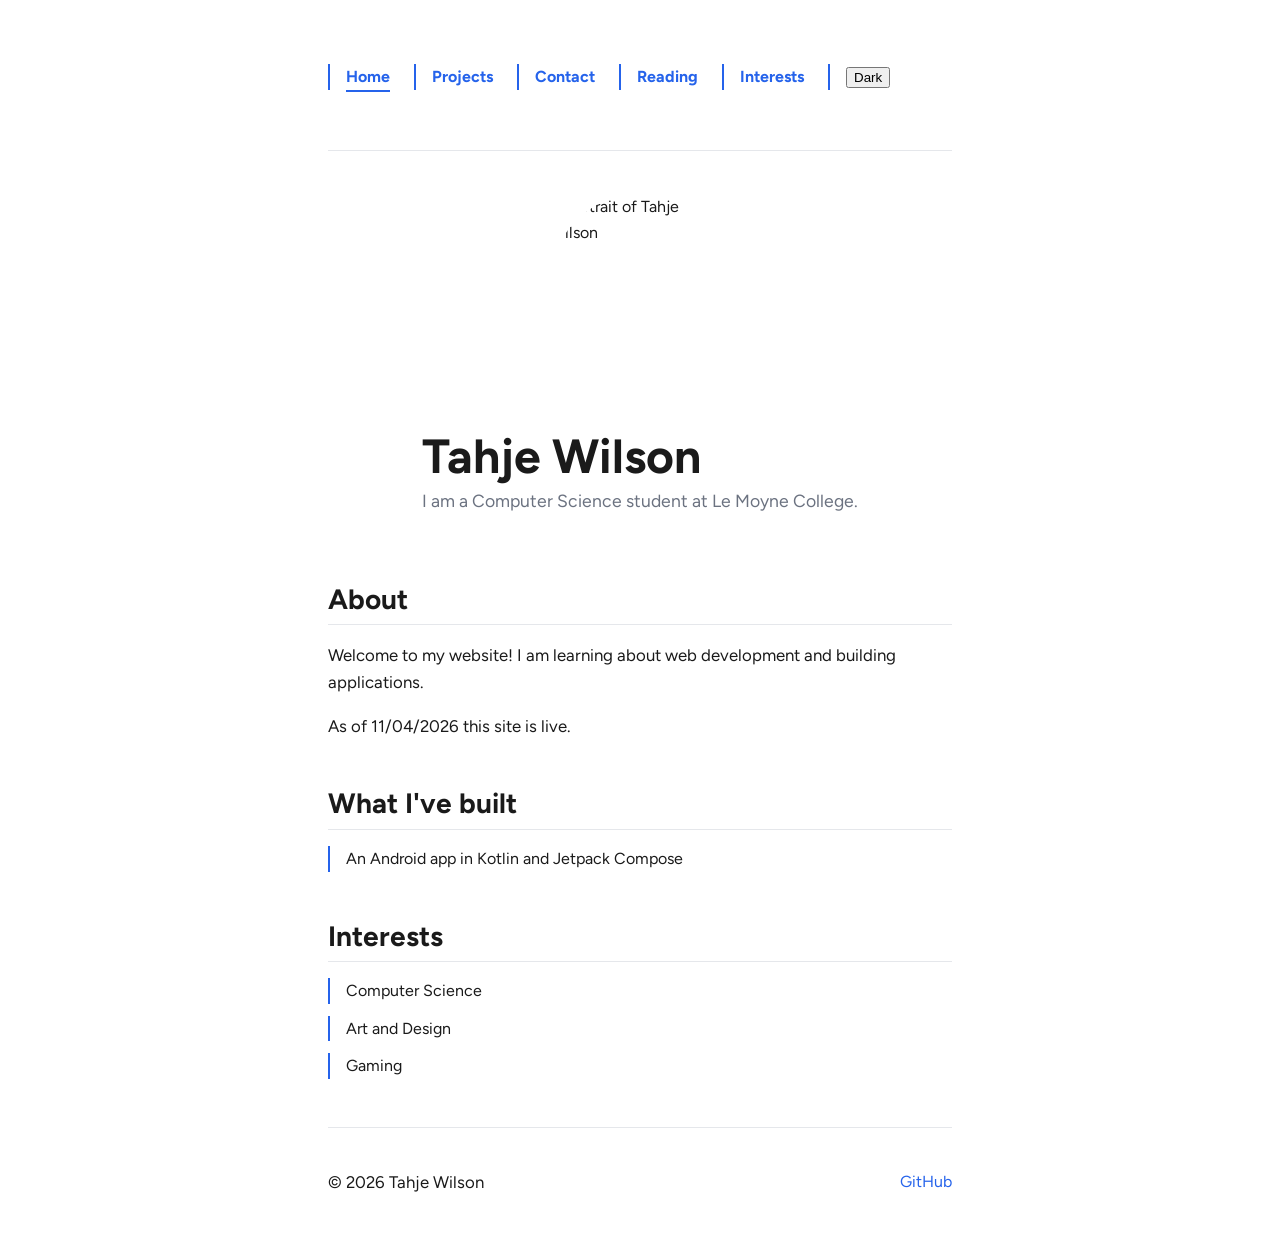
==== commit 9e0c4ae6: "S20 done" ====
--- a/index.html
+++ b/index.html
@@ -1,70 +1,85 @@
-<!DOCTYPE html>
+<!doctype html>
 <html lang="en">
-<head>
-    <meta charset="UTF-8">
-    <meta name="viewport" content="width=device-width, initial-scale=1.0">
+  <head>
+    <meta charset="UTF-8" />
+    <meta name="viewport" content="width=device-width, initial-scale=1.0" />
     <title>Tahje Wilson</title>
     <!-- Class 12: Step 1: a typeface I chose -->
-    <link rel="preconnect" href="https://fonts.googleapis.com">
-    <link rel="preconnect" href="https://fonts.gstatic.com" crossorigin>
-    <link href="https://fonts.googleapis.com/css2?family=Figtree:wght@400;700&display=swap" rel="stylesheet">
-    <link rel="stylesheet" href="styles.css">
+    <link rel="preconnect" href="https://fonts.googleapis.com" />
+    <link rel="preconnect" href="https://fonts.gstatic.com" crossorigin />
+    <link
+      href="https://fonts.googleapis.com/css2?family=Figtree:wght@400;700&display=swap"
+      rel="stylesheet"
+    />
+    <link rel="stylesheet" href="styles.css" />
     <!-- Class 15: Step 1: my third file -->
     <script src="script.js" defer></script>
-</head>
+  </head>
 
-<body>
+  <body>
     <!-- Class 13: Step 2: navigation -->
     <nav>
-        <ul>
-            <li><a href="index.html" class="current">Home</a></li>
-            <li><a href="projects.html">Projects</a></li>
-            <li><a href="contact.html">Contact</a></li>
-            <li><a href="reading.html">Reading</a></li>
-            <!-- Class 15: Step 3: the theme button -->
-            <li><button id="theme-toggle" type="button">Dark</button></li>
-        </ul>
+      <ul>
+        <li><a href="index.html" class="current">Home</a></li>
+        <li><a href="projects.html">Projects</a></li>
+        <li><a href="contact.html">Contact</a></li>
+        <li><a href="reading.html">Reading</a></li>
+        <li><a href="interests.html">Interests</a></li>
+
+        <!-- Class 15: Step 3: the theme button -->
+        <li><button id="theme-toggle" type="button">Dark</button></li>
+        <script src="script.js" defer></script>
+      </ul>
     </nav>
 
     <!-- Class 11: Step 2: the page content -->
     <header>
-        <img src="images/Tahje.png" alt="Portrait of Tahje Wilson" class="portrait">
-        <div class="header-text">
-            <h1>Tahje Wilson</h1>
-            <p>I am a Computer Science student at Le Moyne College.</p>
-        </div>
+      <img
+        src="images/Tahje.png"
+        alt="Portrait of Tahje Wilson"
+        class="portrait"
+      />
+      <div class="header-text">
+        <h1>Tahje Wilson</h1>
+        <p>I am a Computer Science student at Le Moyne College.</p>
+      </div>
     </header>
 
     <main>
-        <section>
-            <h2>About</h2>
-            <p> Welcome to my website! I am learning about web development and building applications.</p>
-            <!-- Lab 17 * task 3: somethign i can see -->
-            <p>As of 11/04/2026 this site is live.</p>
-        </section>
+      <section>
+        <h2>About</h2>
+        <p>
+          Welcome to my website! I am learning about web development and
+          building applications.
+        </p>
+        <!-- Lab 17 * task 3: somethign i can see -->
+        <p>As of 11/04/2026 this site is live.</p>
+      </section>
 
-        <section>
-            <h2>What I've built</h2>
-            <ul>
-                <li>An Android app in Kotlin and Jetpack Compose</li>
-            </ul>
-        </section>
+      <section>
+        <h2>What I've built</h2>
+        <ul>
+          <li>An Android app in Kotlin and Jetpack Compose</li>
+        </ul>
+      </section>
 
-        <!-- Lab 11 Task 2: a third section -->
-        <section>
-            <h2>Interests</h2>
-            <ul>
-                <li>Computer Science</li>
-                <li>Art and Design</li>
-                <li>Gaming</li>
-            </ul>
-        </section>
+      <!-- Lab 11 Task 2: a third section -->
+      <section>
+        <h2>Interests</h2>
+        <ul>
+          <li>Computer Science</li>
+          <li>Art and Design</li>
+          <li>Gaming</li>
+        </ul>
+      </section>
     </main>
 
     <!-- Lab 12 Task 3: footer -->
     <footer>
-        <p>&copy; <span id="year"></span> Tahje Wilson</p>
-        <a href="https://github.com/swilsontc" target="_blank" rel="noopener">GitHub</a>
+      <p>&copy; <span id="year"></span> Tahje Wilson</p>
+      <a href="https://github.com/swilsontc" target="_blank" rel="noopener"
+        >GitHub</a
+      >
     </footer>
-</body>
-</html>+  </body>
+</html>
--- a/styles.css
+++ b/styles.css
@@ -187,7 +187,8 @@
     margin-bottom: 0.25rem;
 }
 
-form input, form textarea {
+form input,
+form textarea {
     font: inherit;
     width: 100%;
     padding: 0.5rem;
@@ -197,7 +198,8 @@
     color: var(--text);
 }
 
-form input:focus, form textarea:focus {
+form input:focus,
+form textarea:focus {
     outline: 2px solid var(--accent);
     outline-offset: 1px;
 }
@@ -231,4 +233,11 @@
     --border: dimgray;
     /* Lab 16  Task 1: Error color variable for dark mode */
     --error: lightsalmon;
+}
+
+
+
+/* Class 18: Step 2: the honeypot, hidden from people */
+.hidden-field {
+    display: none;
 }
